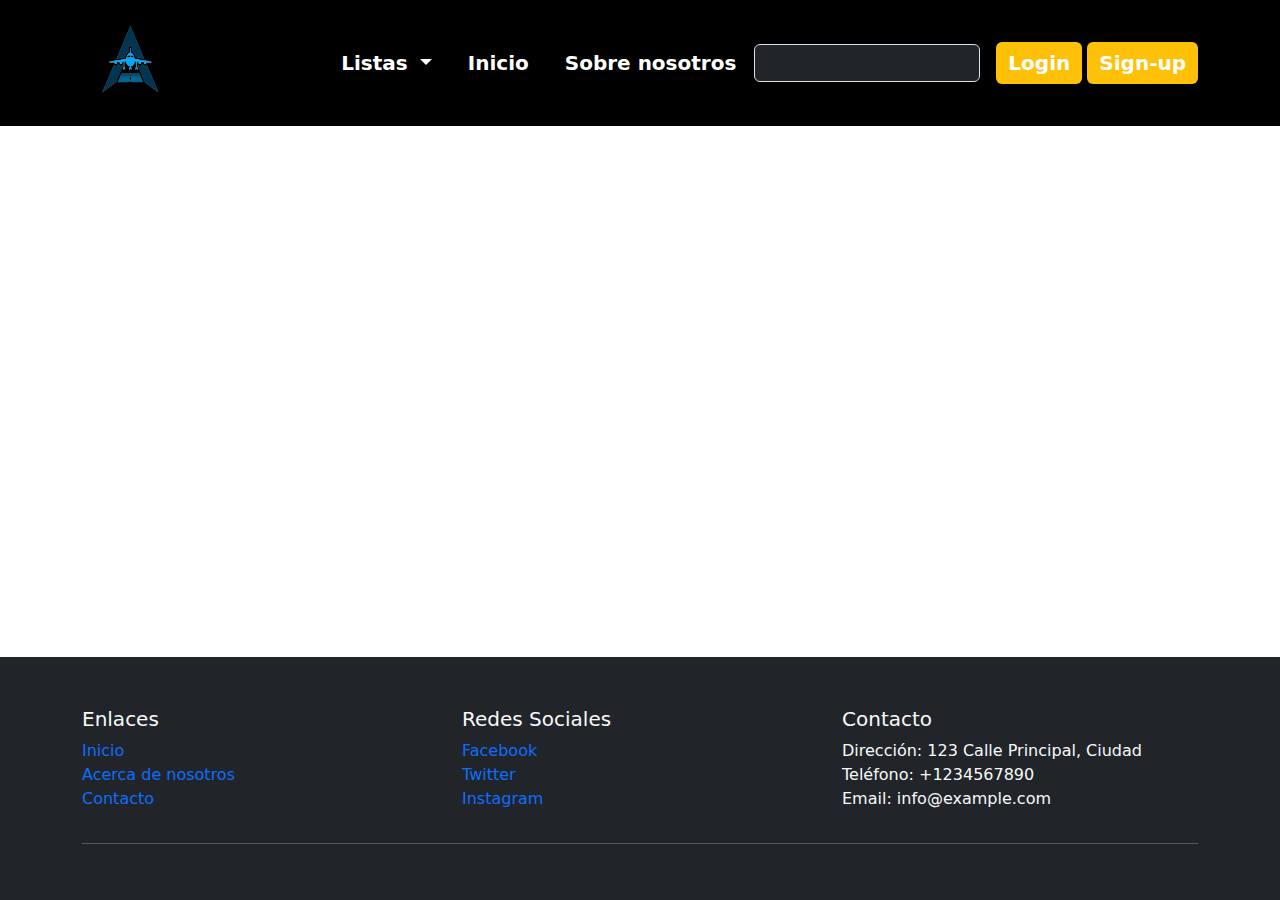
==== index.html @ de2f181a "He acabado el register, el navbar y el footer" ====
<!DOCTYPE html>
<html lang="en">
<head>
  <meta charset="UTF-8">
  <meta name="viewport" content="width=device-width, initial-scale=1.0">
  <link rel="icon" type="image/png" href="./img/logo_sin_nombre.png">
  <title>A M E R I</title>
  <link rel="stylesheet" href="./css/styles.css">
  <link href="https://cdn.jsdelivr.net/npm/bootstrap@5.1.3/dist/css/bootstrap.min.css" rel="stylesheet">
  <script src="https://cdn.jsdelivr.net/npm/bootstrap@5.1.3/dist/js/bootstrap.bundle.min.js"></script>
</head>
<body>
  <header class="text-bg-dark">
    <nav class="navbar navbar-expand-lg navbar-dark">
      <div class="container">
        <a href="/" class="navbar-brand">
          <img src="./img/logo_sin_nombre.png" alt="Logo" id="logo-navbar">
        </a>

        <button class="navbar-toggler" type="button" data-bs-toggle="collapse" data-bs-target="#navbarSupportedContent" aria-controls="navbarSupportedContent" aria-expanded="false" aria-label="Toggle navigation">
          <span class="navbar-toggler-icon"></span>
        </button>

        <div class="collapse navbar-collapse" id="navbarSupportedContent">
          <ul class="navbar-nav ms-auto mb-2 mb-lg-0">
            <li class="nav-item dropdown">
              <a class="nav-link dropdown-toggle" href="#" id="navbarDropdown" role="button" data-bs-toggle="dropdown" aria-expanded="false"  onclick="playMenuSound()">
                Listas
              </a>
              <ul class="dropdown-menu bg-dark" aria-labelledby="navbarDropdown">
                <li><a class="dropdown-item" href="#">Deporte</a></li>
                <li><a class="dropdown-item" href="#">Gastronomía</a></li>
                <li><hr class="dropdown-divider"></li>
                <li><a class="dropdown-item" href="#">En proceso...</a></li>
                <audio id="menuSound">
                  <source src="./sound/ay-caramba.mp3" type="audio/mpeg">
                  Tu navegador no soporta el elemento de audio.
              </audio>
              </ul>
            </li>
            <li class="nav-item"><a href="#" class="nav-link">Inicio</a></li>
            <li class="nav-item"><a href="#" class="nav-link">Sobre nosotros</a></li>
            
          </ul>

          <form class="d-flex me-3" role="search">
            <input type="search" class="form-control form-control-dark text-bg-dark" placeholder="Search..." aria-label="Search">
          </form>

          <div>
            <button type="button" class="btn re-5"><a href="#">Login</a></button>
            <button type="button" class="btn"><a href="./html/register.html">Sign-up</a></button>
          </div>
        </div>
      </div>
    </nav>
  </header>
</body>
<footer class="footer bg-dark text-light fixed-bottom">
  <div class="container">
    <div class="row">
      <div class="col-md-4">
        <h5>Enlaces</h5>
        <ul class="list-unstyled">
          <li><a href="#">Inicio</a></li>
          <li><a href="#">Acerca de nosotros</a></li>
          <li><a href="#">Contacto</a></li>
        </ul>
      </div>
      <div class="col-md-4">
        <h5>Redes Sociales</h5>
        <ul class="list-unstyled">
          <li><a href="#">Facebook</a></li>
          <li><a href="#">Twitter</a></li>
          <li><a href="#">Instagram</a></li>
        </ul>
      </div>
      <div class="col-md-4">
        <h5>Contacto</h5>
        <ul class="list-unstyled">
          <li>Dirección: 123 Calle Principal, Ciudad</li>
          <li>Teléfono: +1234567890</li>
          <li>Email: info@example.com</li>
        </ul>
      </div>
    </div>
    <hr>
    <div class="row">
      <div class="col-md-12 text-center">
        <p class="text-muted">© 2024 A M E R I. Todos los derechos reservados.</p>
      </div>
    </div>
  </div>
</footer>

<script>
  function playMenuSound() {
    var menuSound = document.getElementById("menuSound");
    menuSound.play();
  }

  // Ejemplo de cómo puedes llamar a la función cuando se hace clic en un elemento del menú
  document.getElementById("menuButton").addEventListener("click", playMenuSound);
</script>
</html>
---- css/styles.css ----
.navbar {
    background-color: black; /* Color de fondo */
    padding: 1rem 0; /* Espaciado interno */
  }
  .navbar-brand img {
    width: 80px; /* Tamaño del logo */
  } 
  .navbar-nav .nav-link {
    color: white; /* Color del texto */
    font-weight: bold; /* Negrita */
    margin: 0 10px;
    font-size: 20px; /* Espacio entre enlaces */
  }
  .navbar-nav .nav-link:hover {
    color: #ffc107; /* Color del texto al pasar el mouse */
  }
  .navbar .btn {
    color: white ; /*    Color del texto del botón */
    background-color: #ffc107; /* Color de fondo del botón */
    border: none; /* Sin borde */
    font-weight: bold;
    font-size:20px; /* Espacio entre enlaces *//* Negrita */
  }
  .navbar .btn:hover {
    a {
      background-color: #ffca28; /* Cambio de color del botón al pasar el mouse */
    }
  }

  #logo-navbar{
    height: 100px;
    width: 100px;
  }

  .dropdown-menu a {
    color: white; /* Cambiar el color del texto a amarillo */
  }

  @keyframes flipInY {
    from {
      transform: perspective(400px) rotateY(-90deg);
      opacity: 0;
    }
    50% {
      opacity: 0.5;
    }
    to {
      transform: perspective(400px) rotateY(0deg);
      opacity: 1;
    }
  }

  /* Aplicar la animación a las opciones del desplegable */
  .dropdown-menu .dropdown-item {
    animation: flipInY 0.5s ease-out forwards;
    backface-visibility: hidden; /* Evitar el parpadeo del contenido en el reverso */
  }

  footer {
    padding-top: 50px;
  }

  footer a {
    text-decoration: none;
  }
  
  header a {
    text-decoration: none;
    color: white;
  }
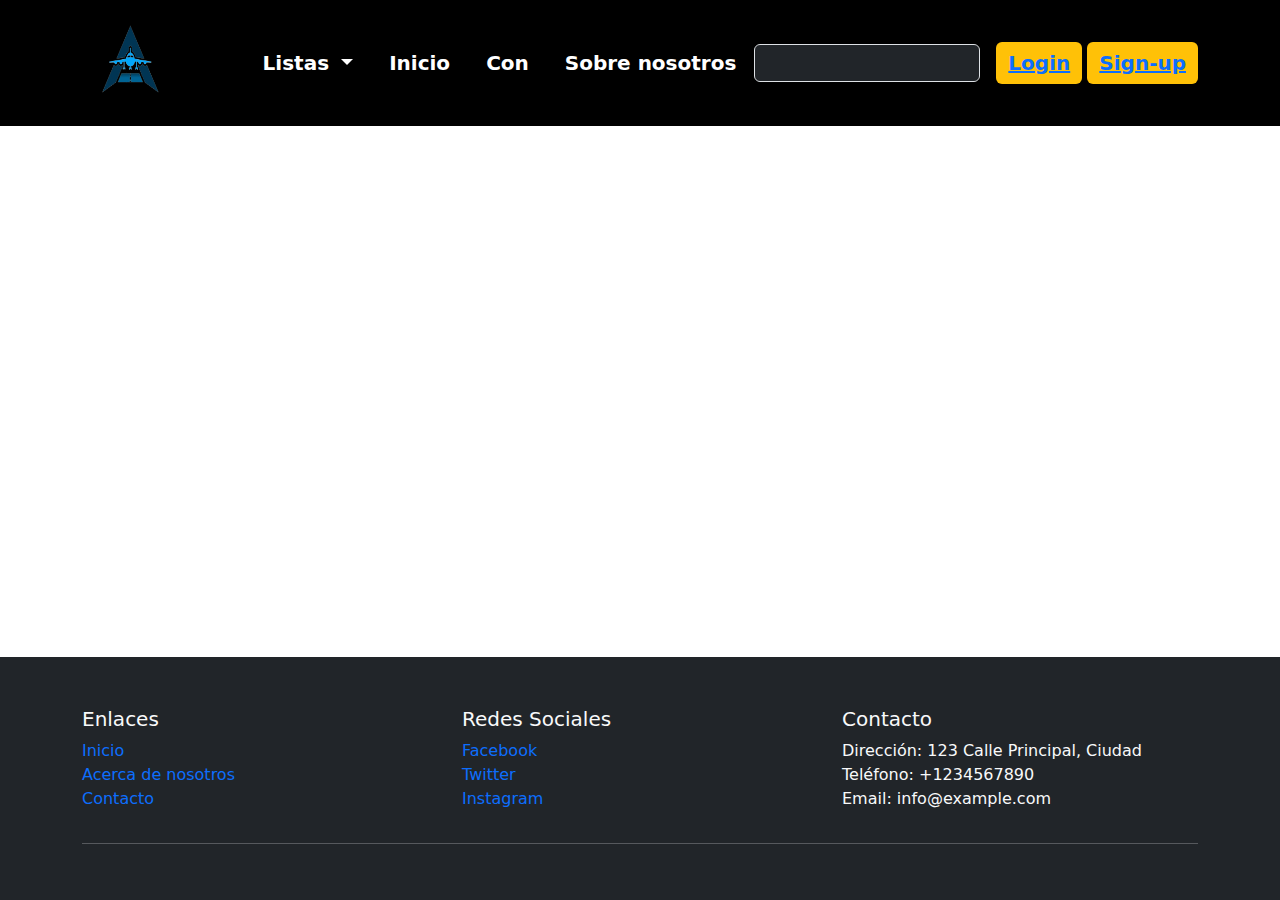
==== commit 2d32b250: "acabado sobreNosotros" ====
--- a/index.html
+++ b/index.html
@@ -38,11 +38,11 @@
               </audio>
               </ul>
             </li>
-            <li class="nav-item"><a href="#" class="nav-link">Inicio</a></li>
-            <li class="nav-item"><a href="#" class="nav-link">Sobre nosotros</a></li>
+            <li class="nav-item"><a href="/index.html" class="nav-link">Inicio</a></li>
+            <li class="nav-item"><a href="#" class="nav-link">Con</a></li>
+            <li class="nav-item"><a href="./html/sobreNosotros.html" class="nav-link">Sobre nosotros</a></li>
             
           </ul>
-
           <form class="d-flex me-3" role="search">
             <input type="search" class="form-control form-control-dark text-bg-dark" placeholder="Search..." aria-label="Search">
           </form>
--- a/css/styles.css
+++ b/css/styles.css
@@ -63,8 +63,3 @@
   footer a {
     text-decoration: none;
   }
-  
-  header a {
-    text-decoration: none;
-    color: white;
-  }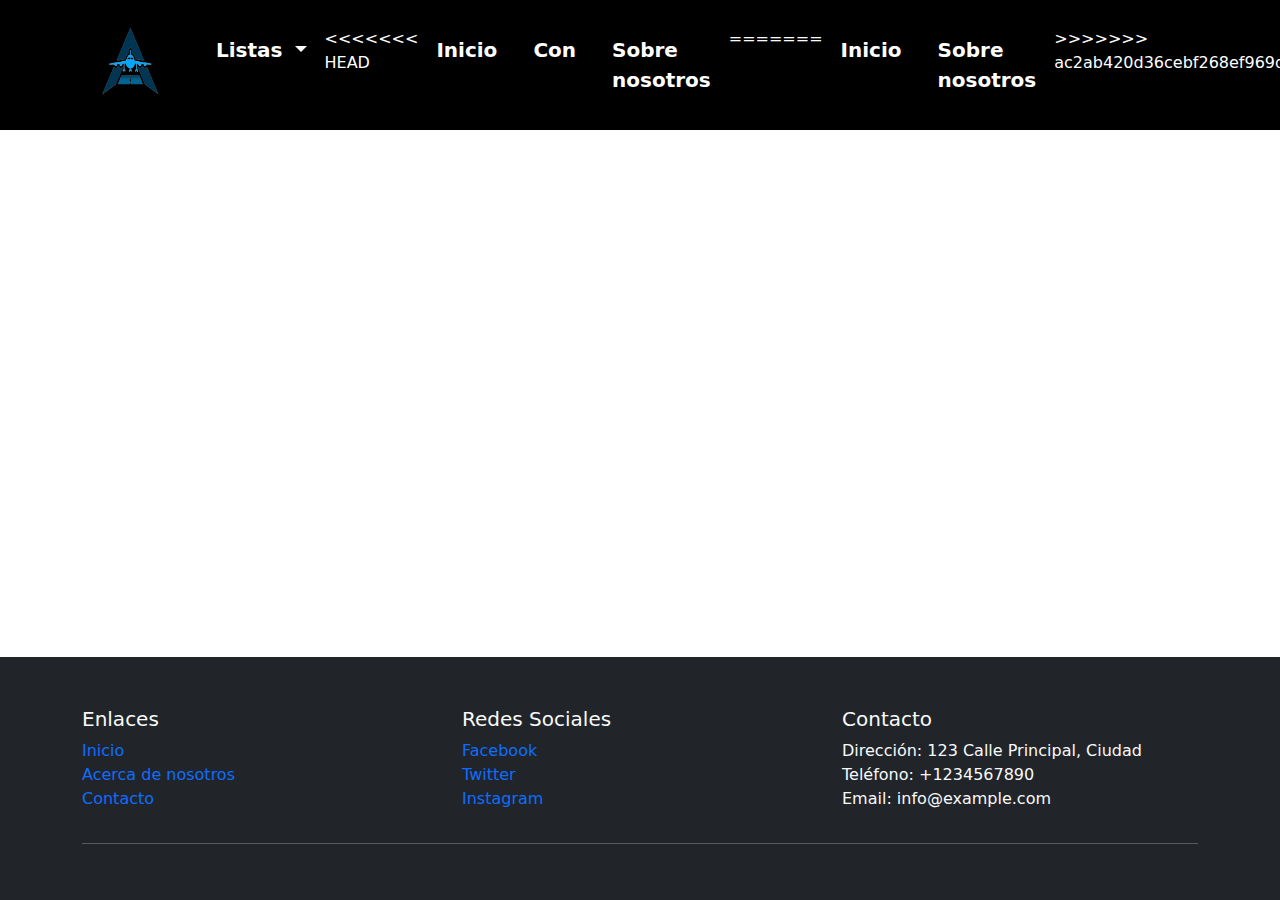
==== commit 74c95efb: "intentando solucionar merge" ====
--- a/index.html
+++ b/index.html
@@ -38,10 +38,15 @@
               </audio>
               </ul>
             </li>
+<<<<<<< HEAD
             <li class="nav-item"><a href="/index.html" class="nav-link">Inicio</a></li>
             <li class="nav-item"><a href="#" class="nav-link">Con</a></li>
             <li class="nav-item"><a href="./html/sobreNosotros.html" class="nav-link">Sobre nosotros</a></li>
             
+=======
+            <li class="nav-item"><a href="#" class="nav-link">Inicio</a></li>
+            <li class="nav-item"><a href="#" class="nav-link">Sobre nosotros</a></li>
+>>>>>>> ac2ab420d36cebf268ef969d0660846c664287ea
           </ul>
           <form class="d-flex me-3" role="search">
             <input type="search" class="form-control form-control-dark text-bg-dark" placeholder="Search..." aria-label="Search">
--- a/css/styles.css
+++ b/css/styles.css
@@ -63,3 +63,11 @@
   footer a {
     text-decoration: none;
   }
+<<<<<<< HEAD
+=======
+  
+  header a {
+    text-decoration: none;
+    color: white;
+  }
+>>>>>>> ac2ab420d36cebf268ef969d0660846c664287ea
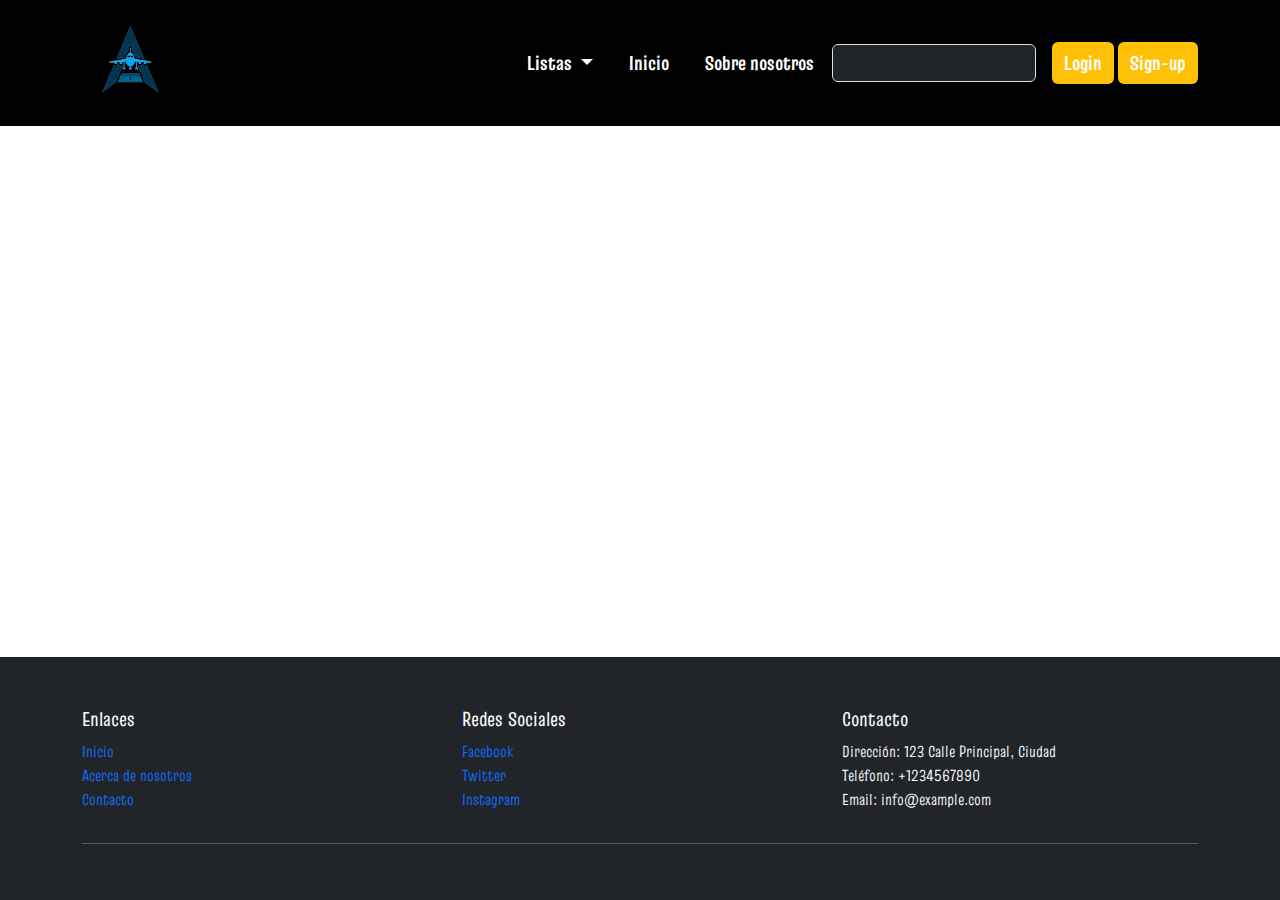
==== commit 7fb91aad: "Mensaje descriptivo del commit" ====
--- a/index.html
+++ b/index.html
@@ -38,15 +38,9 @@
               </audio>
               </ul>
             </li>
-<<<<<<< HEAD
-            <li class="nav-item"><a href="/index.html" class="nav-link">Inicio</a></li>
-            <li class="nav-item"><a href="#" class="nav-link">Con</a></li>
+            <li class="nav-item"><a href="./index.html" class="nav-link">Inicio</a></li>
             <li class="nav-item"><a href="./html/sobreNosotros.html" class="nav-link">Sobre nosotros</a></li>
             
-=======
-            <li class="nav-item"><a href="#" class="nav-link">Inicio</a></li>
-            <li class="nav-item"><a href="#" class="nav-link">Sobre nosotros</a></li>
->>>>>>> ac2ab420d36cebf268ef969d0660846c664287ea
           </ul>
           <form class="d-flex me-3" role="search">
             <input type="search" class="form-control form-control-dark text-bg-dark" placeholder="Search..." aria-label="Search">
--- a/css/styles.css
+++ b/css/styles.css
@@ -1,73 +1,80 @@
+@import url("https://fonts.googleapis.com/css2?family=Truculenta&display=swap");
+
+html * {
+  font-family: "Truculenta", sans-serif;
+}
+
 .navbar {
-    background-color: black; /* Color de fondo */
-    padding: 1rem 0; /* Espaciado interno */
+  background-color: black; /* Color de fondo */
+  padding: 1rem 0; /* Espaciado interno */
+}
+
+.navbar-brand img {
+  width: 80px; /* Tamaño del logo */
+}
+
+.navbar-nav .nav-link {
+  color: white; /* Color del texto */
+  font-weight: bold; /* Negrita */
+  margin: 0 10px;
+  font-size: 20px; /* Espacio entre enlaces */
+}
+
+.navbar-nav .nav-link:hover {
+  color: #ffc107; /* Color del texto al pasar el mouse */
+}
+
+.navbar .btn {
+  color: white; /*    Color del texto del botón */
+  background-color: #ffc107; /* Color de fondo del botón */
+  border: none; /* Sin borde */
+  font-weight: bold;
+  font-size: 20px; /* Espacio entre enlaces */ /* Negrita */
+}
+
+.navbar .btn a{
+  color: white; /*    Color del texto del botón */
+  background-color: #ffc107; /* Color de fondo del botón */
+  border: none; /* Sin borde */
+  font-weight: bold;
+  font-size: 20px; /* Espacio entre enlaces */ /* Negrita */
+  text-decoration: none;
+}
+
+
+#logo-navbar {
+  height: 100px;
+  width: 100px;
+}
+
+.dropdown-menu a {
+  color: white; /* Cambiar el color del texto a amarillo */
+}
+
+@keyframes flipInY {
+  from {
+    transform: perspective(400px) rotateY(-90deg);
+    opacity: 0;
   }
-  .navbar-brand img {
-    width: 80px; /* Tamaño del logo */
-  } 
-  .navbar-nav .nav-link {
-    color: white; /* Color del texto */
-    font-weight: bold; /* Negrita */
-    margin: 0 10px;
-    font-size: 20px; /* Espacio entre enlaces */
+  50% {
+    opacity: 0.5;
   }
-  .navbar-nav .nav-link:hover {
-    color: #ffc107; /* Color del texto al pasar el mouse */
+  to {
+    transform: perspective(400px) rotateY(0deg);
+    opacity: 1;
   }
-  .navbar .btn {
-    color: white ; /*    Color del texto del botón */
-    background-color: #ffc107; /* Color de fondo del botón */
-    border: none; /* Sin borde */
-    font-weight: bold;
-    font-size:20px; /* Espacio entre enlaces *//* Negrita */
-  }
-  .navbar .btn:hover {
-    a {
-      background-color: #ffca28; /* Cambio de color del botón al pasar el mouse */
-    }
-  }
+}
 
-  #logo-navbar{
-    height: 100px;
-    width: 100px;
-  }
+/* Aplicar la animación a las opciones del desplegable */
+.dropdown-menu .dropdown-item {
+  animation: flipInY 0.5s ease-out forwards;
+  backface-visibility: hidden; /* Evitar el parpadeo del contenido en el reverso */
+}
 
-  .dropdown-menu a {
-    color: white; /* Cambiar el color del texto a amarillo */
-  }
+footer {
+  padding-top: 50px;
+}
 
-  @keyframes flipInY {
-    from {
-      transform: perspective(400px) rotateY(-90deg);
-      opacity: 0;
-    }
-    50% {
-      opacity: 0.5;
-    }
-    to {
-      transform: perspective(400px) rotateY(0deg);
-      opacity: 1;
-    }
-  }
-
-  /* Aplicar la animación a las opciones del desplegable */
-  .dropdown-menu .dropdown-item {
-    animation: flipInY 0.5s ease-out forwards;
-    backface-visibility: hidden; /* Evitar el parpadeo del contenido en el reverso */
-  }
-
-  footer {
-    padding-top: 50px;
-  }
-
-  footer a {
-    text-decoration: none;
-  }
-<<<<<<< HEAD
-=======
-  
-  header a {
-    text-decoration: none;
-    color: white;
-  }
->>>>>>> ac2ab420d36cebf268ef969d0660846c664287ea
+footer a {
+  text-decoration: none;
+}
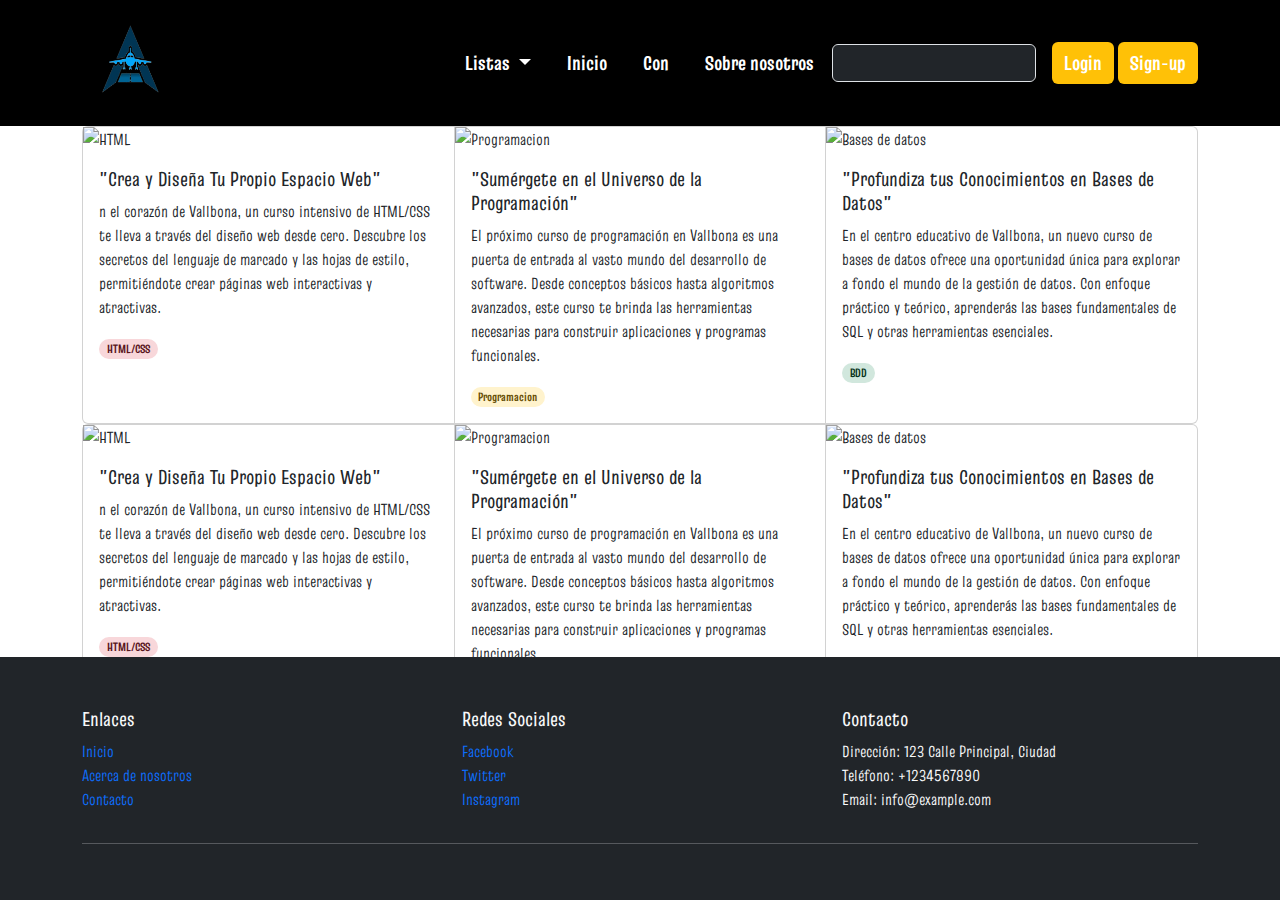
==== commit 90477935: "modificado index" ====
--- a/index.html
+++ b/index.html
@@ -9,8 +9,7 @@
   <link href="https://cdn.jsdelivr.net/npm/bootstrap@5.1.3/dist/css/bootstrap.min.css" rel="stylesheet">
   <script src="https://cdn.jsdelivr.net/npm/bootstrap@5.1.3/dist/js/bootstrap.bundle.min.js"></script>
 </head>
-<body>
-  <header class="text-bg-dark">
+ <header class="text-bg-dark">
     <nav class="navbar navbar-expand-lg navbar-dark">
       <div class="container">
         <a href="/" class="navbar-brand">
@@ -38,7 +37,8 @@
               </audio>
               </ul>
             </li>
-            <li class="nav-item"><a href="./index.html" class="nav-link">Inicio</a></li>
+            <li class="nav-item"><a href="/index.html" class="nav-link">Inicio</a></li>
+            <li class="nav-item"><a href="#" class="nav-link">Con</a></li>
             <li class="nav-item"><a href="./html/sobreNosotros.html" class="nav-link">Sobre nosotros</a></li>
             
           </ul>
@@ -54,6 +54,82 @@
       </div>
     </nav>
   </header>
+<body>
+  <main id="hero">
+    <div class="container">
+      <div class="card-group">
+        <div class="card">
+            <img src="./img/index/img2.webp" alt="HTML">
+            <div class="card-body">
+                <h5>"Crea y Diseña Tu Propio Espacio Web"</h5>
+                <p>n el corazón de Vallbona, un curso intensivo de HTML/CSS te lleva a través del diseño web desde cero. 
+                  Descubre los secretos del lenguaje de marcado y las hojas de estilo,
+                  permitiéndote crear páginas web interactivas y atractivas.</p>
+                <span class="badge bg-danger-subtle text-danger-emphasis rounded-pill">HTML/CSS</span>
+            </div>
+        </div>
+
+        <div class="card">
+            <img src="./img/index/img3.webp" alt="Programacion">
+            <div class="card-body">
+                <h5>"Sumérgete en el Universo de la Programación"</h5>
+                <p>El próximo curso de programación en Vallbona es una puerta de entrada al vasto mundo del desarrollo de software. 
+                  Desde conceptos básicos hasta algoritmos avanzados, este curso te brinda las herramientas necesarias 
+                  para construir aplicaciones y programas funcionales.</p>
+                <span class="badge bg-warning-subtle text-warning-emphasis rounded-pill">Programacion</span>
+            </div>
+        </div>
+        <div class="card">
+            <img src="./img/index/img4.png" alt="Bases de datos">
+            <div class="card-body">
+                <h5>"Profundiza tus Conocimientos en Bases de Datos"</h5>
+                <p>En el centro educativo de Vallbona, un nuevo curso de bases de datos ofrece una oportunidad única para explorar a fondo el mundo de la gestión de datos. Con enfoque práctico y teórico, 
+                  aprenderás las bases fundamentales de SQL y otras herramientas esenciales.</p>
+                <span class="badge bg-success-subtle text-success-emphasis rounded-pill">BDD</span>  
+            </div>
+        </div>
+    </div>      
+    </div>
+    <div class="container">
+      <div class="card-group">
+        <div class="card">
+            <img src="./img/index/img2.webp" alt="HTML">
+            <div class="card-body">
+                <h5>"Crea y Diseña Tu Propio Espacio Web"</h5>
+                <p>n el corazón de Vallbona, un curso intensivo de HTML/CSS te lleva a través del diseño web desde cero. 
+                  Descubre los secretos del lenguaje de marcado y las hojas de estilo,
+                  permitiéndote crear páginas web interactivas y atractivas.</p>
+                <span class="badge bg-danger-subtle text-danger-emphasis rounded-pill">HTML/CSS</span>
+            </div>
+        </div>
+
+        <div class="card">
+            <img src="./img/index/img3.webp" alt="Programacion">
+            <div class="card-body">
+                <h5>"Sumérgete en el Universo de la Programación"</h5>
+                <p>El próximo curso de programación en Vallbona es una puerta de entrada al vasto mundo del desarrollo de software. 
+                  Desde conceptos básicos hasta algoritmos avanzados, este curso te brinda las herramientas necesarias 
+                  para construir aplicaciones y programas funcionales.</p>
+                <span class="badge bg-warning-subtle text-warning-emphasis rounded-pill">Programacion</span>
+            </div>
+        </div>
+        <div class="card">
+            <img src="./img/index/img4.png" alt="Bases de datos">
+            <div class="card-body">
+                <h5>"Profundiza tus Conocimientos en Bases de Datos"</h5>
+                <p>En el centro educativo de Vallbona, un nuevo curso de bases de datos ofrece una oportunidad única para explorar a fondo el mundo de la gestión de datos. Con enfoque práctico y teórico, 
+                  aprenderás las bases fundamentales de SQL y otras herramientas esenciales.</p>
+                <span class="badge bg-success-subtle text-success-emphasis rounded-pill">BDD</span>  
+            </div>
+        </div>
+    </div>      
+    
+    </div>
+    <video muted autoplay loop>
+      <source src="./videos/montaña.mp4" type="video/MP4">
+    </video>
+    <div class="capa"></div>
+   </main>
 </body>
 <footer class="footer bg-dark text-light fixed-bottom">
   <div class="container">
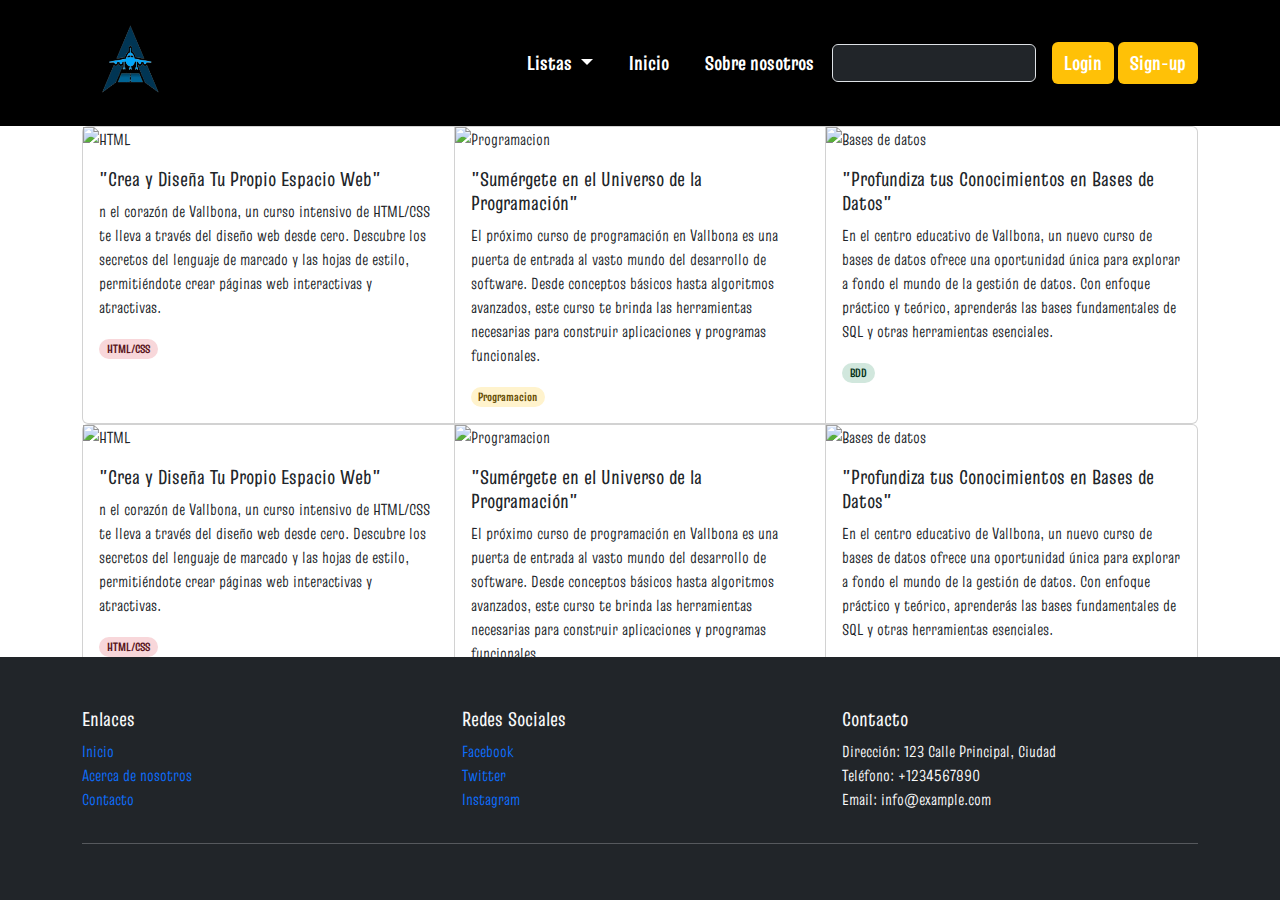
==== commit 17c9d8a9: "puliendo el index.css y el index.html" ====
--- a/index.html
+++ b/index.html
@@ -6,10 +6,11 @@
   <link rel="icon" type="image/png" href="./img/logo_sin_nombre.png">
   <title>A M E R I</title>
   <link rel="stylesheet" href="./css/styles.css">
+  <link rel="stylesheet" href="./css/index.css">
   <link href="https://cdn.jsdelivr.net/npm/bootstrap@5.1.3/dist/css/bootstrap.min.css" rel="stylesheet">
   <script src="https://cdn.jsdelivr.net/npm/bootstrap@5.1.3/dist/js/bootstrap.bundle.min.js"></script>
 </head>
- <header class="text-bg-dark">
+<header class="text-bg-dark">
     <nav class="navbar navbar-expand-lg navbar-dark">
       <div class="container">
         <a href="/" class="navbar-brand">
@@ -37,8 +38,7 @@
               </audio>
               </ul>
             </li>
-            <li class="nav-item"><a href="/index.html" class="nav-link">Inicio</a></li>
-            <li class="nav-item"><a href="#" class="nav-link">Con</a></li>
+            <li class="nav-item"><a href="./index.html" class="nav-link">Inicio</a></li>
             <li class="nav-item"><a href="./html/sobreNosotros.html" class="nav-link">Sobre nosotros</a></li>
             
           </ul>
@@ -56,7 +56,7 @@
   </header>
 <body>
   <main id="hero">
-    <div class="container">
+    <div class="container container-top">
       <div class="card-group">
         <div class="card">
             <img src="./img/index/img2.webp" alt="HTML">
@@ -90,7 +90,7 @@
         </div>
     </div>      
     </div>
-    <div class="container">
+    <div class="container container-bottom">
       <div class="card-group">
         <div class="card">
             <img src="./img/index/img2.webp" alt="HTML">
@@ -126,7 +126,7 @@
     
     </div>
     <video muted autoplay loop>
-      <source src="./videos/montaña.mp4" type="video/MP4">
+      <source src="./videos/ciudad.mp4" type="video/MP4">
     </video>
     <div class="capa"></div>
    </main>
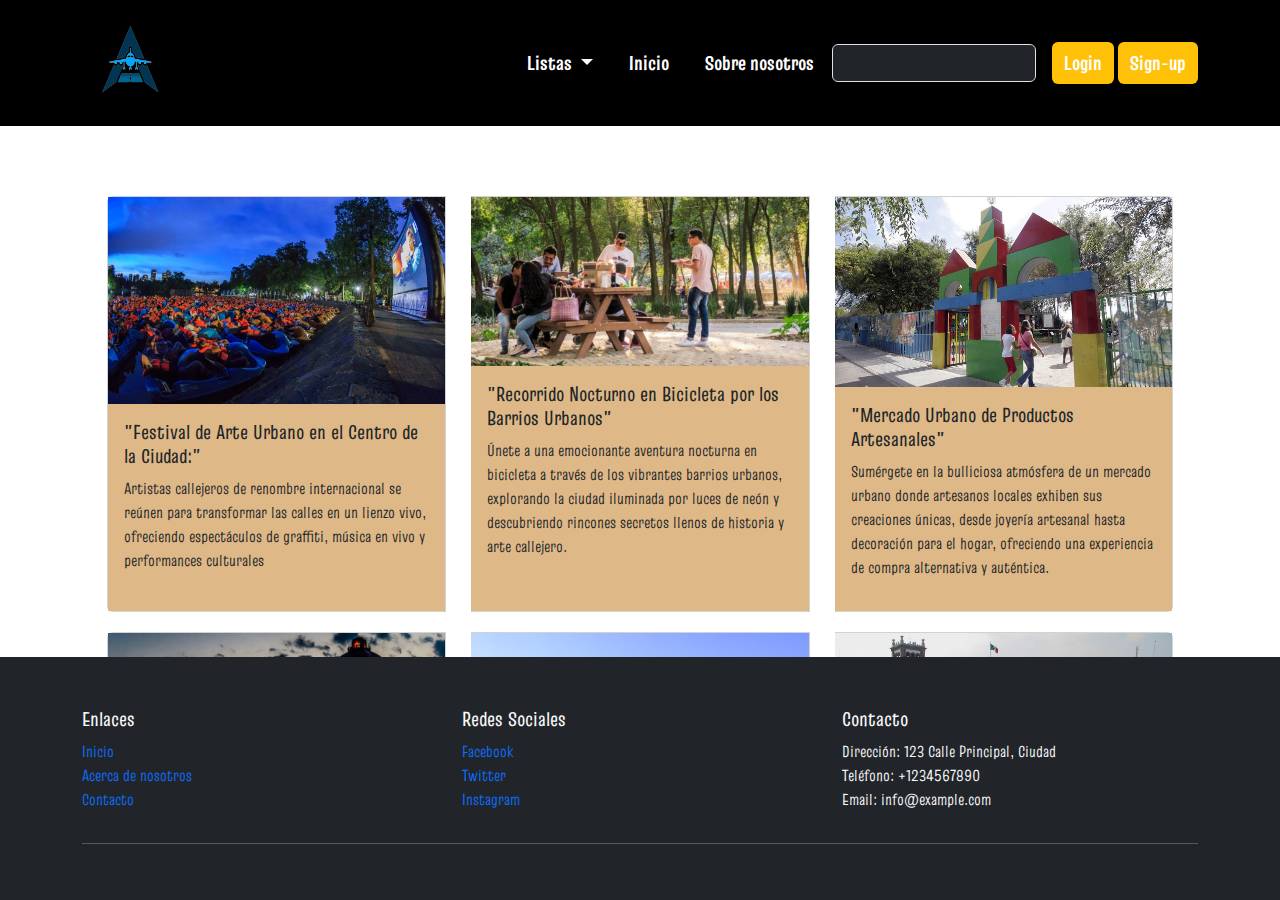
==== commit 9426f957: "index acabado" ====
--- a/index.html
+++ b/index.html
@@ -59,33 +59,31 @@
     <div class="container container-top">
       <div class="card-group">
         <div class="card">
-            <img src="./img/index/img2.webp" alt="HTML">
+            <img src="./img/actividadUrbana1.jpg" alt="urbano">
             <div class="card-body">
-                <h5>"Crea y Diseña Tu Propio Espacio Web"</h5>
-                <p>n el corazón de Vallbona, un curso intensivo de HTML/CSS te lleva a través del diseño web desde cero. 
-                  Descubre los secretos del lenguaje de marcado y las hojas de estilo,
-                  permitiéndote crear páginas web interactivas y atractivas.</p>
-                <span class="badge bg-danger-subtle text-danger-emphasis rounded-pill">HTML/CSS</span>
+                <h5>"Festival de Arte Urbano en el Centro de la Ciudad:"</h5>
+                <p> Artistas callejeros de renombre internacional se reúnen para transformar las calles en un lienzo vivo,
+                   ofreciendo espectáculos de graffiti, música en vivo y performances culturales</p>
+                
             </div>
         </div>
 
         <div class="card">
-            <img src="./img/index/img3.webp" alt="Programacion">
+            <img src="./img/actividadUrbana2.jpeg" alt="urbano">
             <div class="card-body">
-                <h5>"Sumérgete en el Universo de la Programación"</h5>
-                <p>El próximo curso de programación en Vallbona es una puerta de entrada al vasto mundo del desarrollo de software. 
-                  Desde conceptos básicos hasta algoritmos avanzados, este curso te brinda las herramientas necesarias 
-                  para construir aplicaciones y programas funcionales.</p>
-                <span class="badge bg-warning-subtle text-warning-emphasis rounded-pill">Programacion</span>
+                <h5>"Recorrido Nocturno en Bicicleta por los Barrios Urbanos"</h5>
+                <p> Únete a una emocionante aventura nocturna en bicicleta a través de los vibrantes barrios urbanos, 
+                  explorando la ciudad iluminada por luces de neón y descubriendo rincones secretos llenos de historia y arte callejero.</p>
+                
             </div>
         </div>
         <div class="card">
-            <img src="./img/index/img4.png" alt="Bases de datos">
+            <img src="./img/actividadUrbana3.jpg" alt="urbano">
             <div class="card-body">
-                <h5>"Profundiza tus Conocimientos en Bases de Datos"</h5>
-                <p>En el centro educativo de Vallbona, un nuevo curso de bases de datos ofrece una oportunidad única para explorar a fondo el mundo de la gestión de datos. Con enfoque práctico y teórico, 
-                  aprenderás las bases fundamentales de SQL y otras herramientas esenciales.</p>
-                <span class="badge bg-success-subtle text-success-emphasis rounded-pill">BDD</span>  
+                <h5>"Mercado Urbano de Productos Artesanales"</h5>
+                <p>Sumérgete en la bulliciosa atmósfera de un mercado urbano donde artesanos locales exhiben sus creaciones únicas, 
+                  desde joyería artesanal hasta decoración para el hogar, ofreciendo una experiencia de compra alternativa y auténtica.</p>
+                
             </div>
         </div>
     </div>      
@@ -93,45 +91,43 @@
     <div class="container container-bottom">
       <div class="card-group">
         <div class="card">
-            <img src="./img/index/img2.webp" alt="HTML">
+            <img src="./img/actividadUrbana4.jpg" alt="urbano">
             <div class="card-body">
-                <h5>"Crea y Diseña Tu Propio Espacio Web"</h5>
-                <p>n el corazón de Vallbona, un curso intensivo de HTML/CSS te lleva a través del diseño web desde cero. 
-                  Descubre los secretos del lenguaje de marcado y las hojas de estilo,
-                  permitiéndote crear páginas web interactivas y atractivas.</p>
-                <span class="badge bg-danger-subtle text-danger-emphasis rounded-pill">HTML/CSS</span>
+                <h5>"Clases de Baile al Aire Libre en el Parque Central"</h5>
+                <p>Disfruta de la energía contagiosa de las clases de baile al aire libre en el corazón de la ciudad, 
+                  donde personas de todas las edades y habilidades se reúnen para mover el cuerpo al ritmo de la música en un ambiente festivo y amigable.</p>
+                
             </div>
         </div>
 
         <div class="card">
-            <img src="./img/index/img3.webp" alt="Programacion">
+            <img src="./img/actividadUrbana5.jpeg" alt="urbano">
             <div class="card-body">
-                <h5>"Sumérgete en el Universo de la Programación"</h5>
-                <p>El próximo curso de programación en Vallbona es una puerta de entrada al vasto mundo del desarrollo de software. 
-                  Desde conceptos básicos hasta algoritmos avanzados, este curso te brinda las herramientas necesarias 
-                  para construir aplicaciones y programas funcionales.</p>
-                <span class="badge bg-warning-subtle text-warning-emphasis rounded-pill">Programacion</span>
+                <h5>"Cine al Aire Libre en el Parque de la Ciudad"</h5>
+                <p>Cine al Aire Libre en el Parque de la Ciudad: Disfruta de una noche de cine bajo las estrellas en el parque central, donde se proyectan clásicos del cine y películas independientes, 
+                  creando un ambiente mágico para compartir con amigos y familiares mientras disfrutas de palomitas de maíz y refrescos.</p>
+                
             </div>
         </div>
-        <div class="card">
-            <img src="./img/index/img4.png" alt="Bases de datos">
+        <div class="card ">
+            <img src="./img/actividadUrbana6.webp" alt="urbano">
             <div class="card-body">
-                <h5>"Profundiza tus Conocimientos en Bases de Datos"</h5>
-                <p>En el centro educativo de Vallbona, un nuevo curso de bases de datos ofrece una oportunidad única para explorar a fondo el mundo de la gestión de datos. Con enfoque práctico y teórico, 
-                  aprenderás las bases fundamentales de SQL y otras herramientas esenciales.</p>
-                <span class="badge bg-success-subtle text-success-emphasis rounded-pill">BDD</span>  
+                <h5>"Tours Fotográficos Urbanos por los Monumentos Históricos"</h5>
+                <p> Embárcate en un recorrido fotográfico guiado por los monumentos más emblemáticos de la ciudad, capturando vistas 
+                  impresionantes y detalles arquitectónicos únicos mientras aprendes sobre la rica historia y cultura urbana del lugar.</p>
+                
             </div>
         </div>
     </div>      
     
     </div>
     <video muted autoplay loop>
-      <source src="./videos/ciudad.mp4" type="video/MP4">
+      <source src="./videos/urbano.mp4" type="video/MP4">
     </video>
     <div class="capa"></div>
    </main>
 </body>
-<footer class="footer bg-dark text-light fixed-bottom">
+<footer class="footer bg-dark text-light ">
   <div class="container">
     <div class="row">
       <div class="col-md-4">
--- a/css/styles.css
+++ b/css/styles.css
@@ -7,6 +7,7 @@
 .navbar {
   background-color: black; /* Color de fondo */
   padding: 1rem 0; /* Espaciado interno */
+  
 }
 
 .navbar-brand img {
--- a/css/index.css
+++ b/css/index.css
@@ -0,0 +1,63 @@
+html, body {
+    height: 100%;
+    margin: 0;
+    padding: 0;
+    overflow: hidden; /* Esto evita el desplazamiento vertical */
+  }
+  
+  body {
+    display: flex;
+    flex-direction: column;
+  }
+  
+  main {
+    flex: 1; /* Esto permite que el contenido se expanda para llenar el espacio restante */
+    overflow-y: auto; /* Si el contenido es demasiado grande para caber en la pantalla, se agregará un scroll vertical */
+  }
+
+  .container-top {
+    margin-top: 70px; /* Ajusta la separación entre el primer contenedor y la navbar */
+    border-color: black;
+  }
+  
+  .container-bottom {
+    margin-top: 20px; /* Ajusta la separación entre los dos contenedores */
+    margin-bottom: 30px;
+    border-color: black;
+  }
+
+  .card img {
+    max-width: 100%; /* Limita el ancho máximo de las imágenes al ancho del contenedor padre */
+    height: auto; /* Mantiene la proporción de las imágenes */
+  }
+
+  .card {
+    margin-right: 25px; /* Margen derecho entre las cartas */
+    margin-left: 25px; /* Margen izquierdo entre las cartas */
+
+  }
+
+  .card-body {
+    color: black; /* Cambia el color del texto para que sea legible en el fondo claro */
+    background-color:burlywood;
+
+  }
+
+  
+  /* Estilo para el video de fondo */
+  video {
+    position:absolute; /* Cambia la posición a absolute */
+    top: 0;
+    left: 0;
+    width: 100%;
+    height: 100%;
+    object-fit: cover;
+    z-index: -1;
+  }
+
+
+  #hero {
+    overflow-y: auto; /* Agrega un scroll vertical mínimo para el contenido */
+    height: 100vh; /* Ajusta la altura al 100% de la ventana del navegador */
+    
+  }